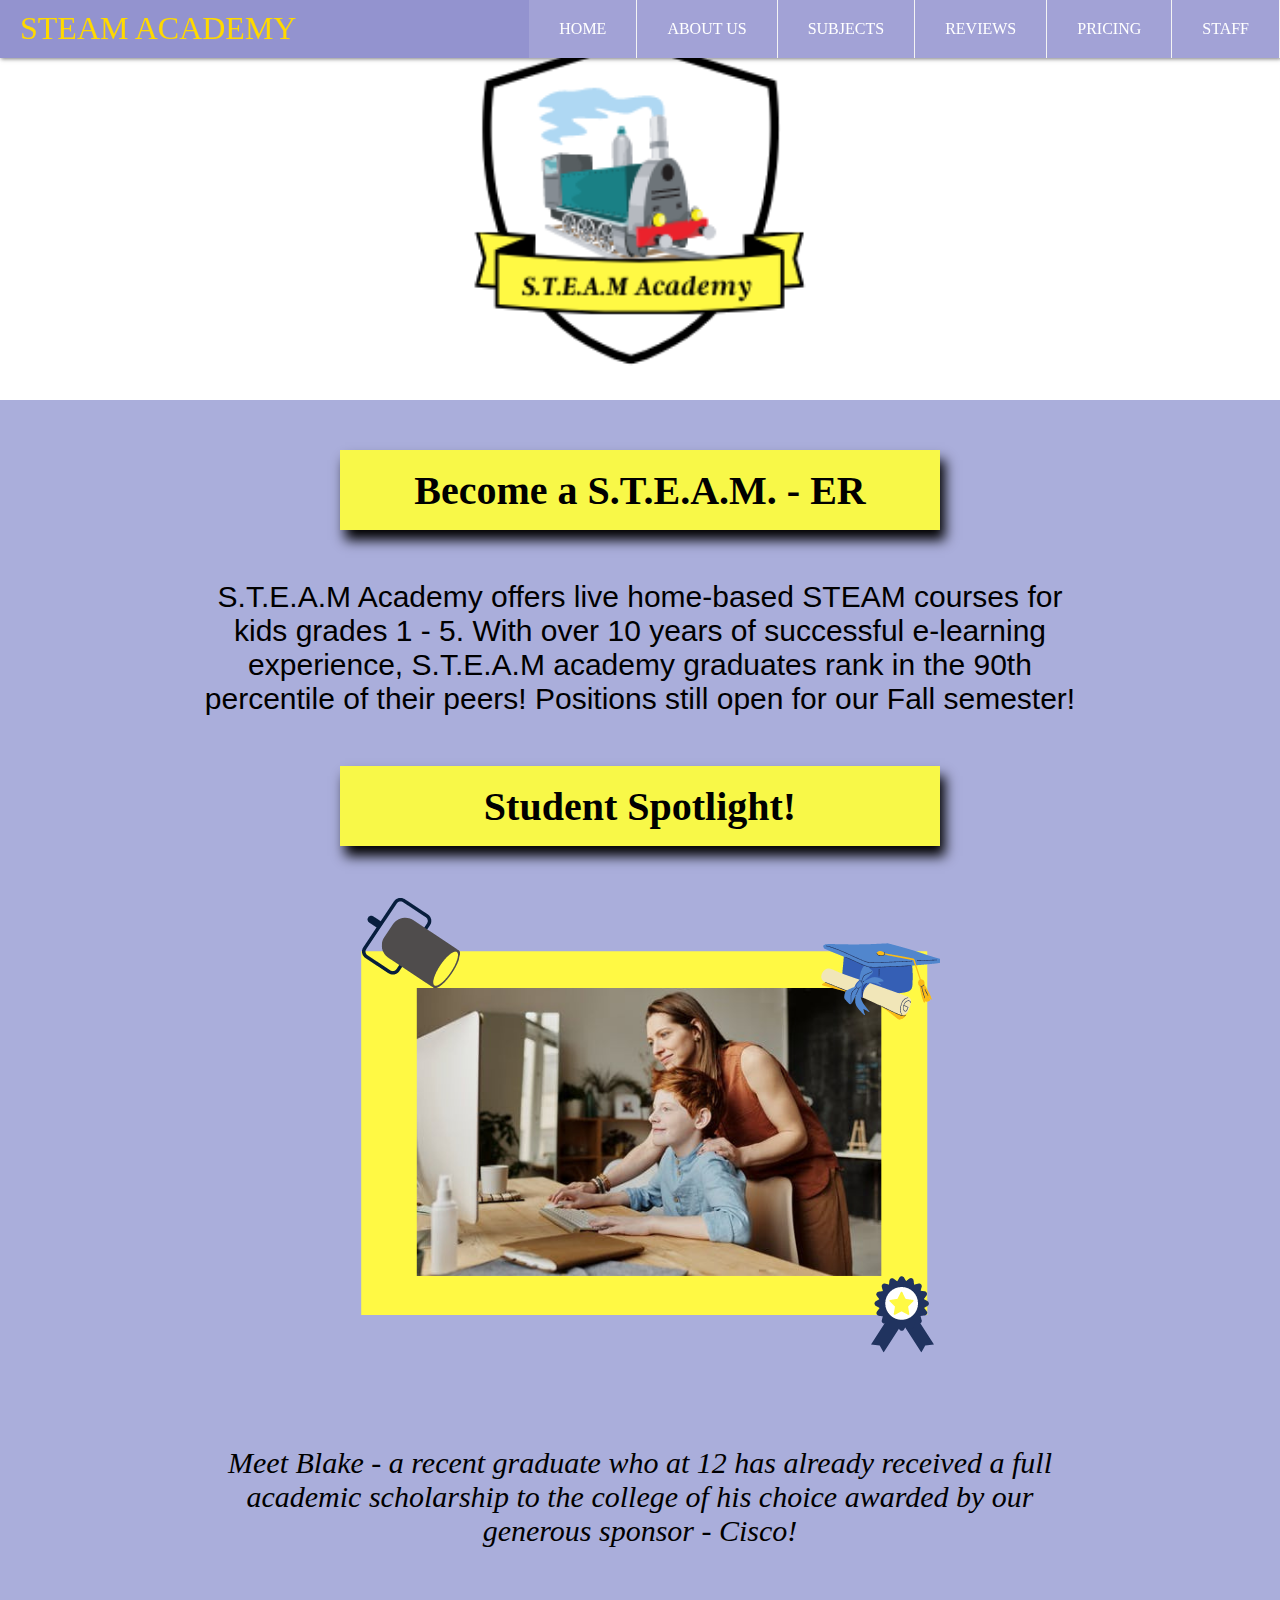
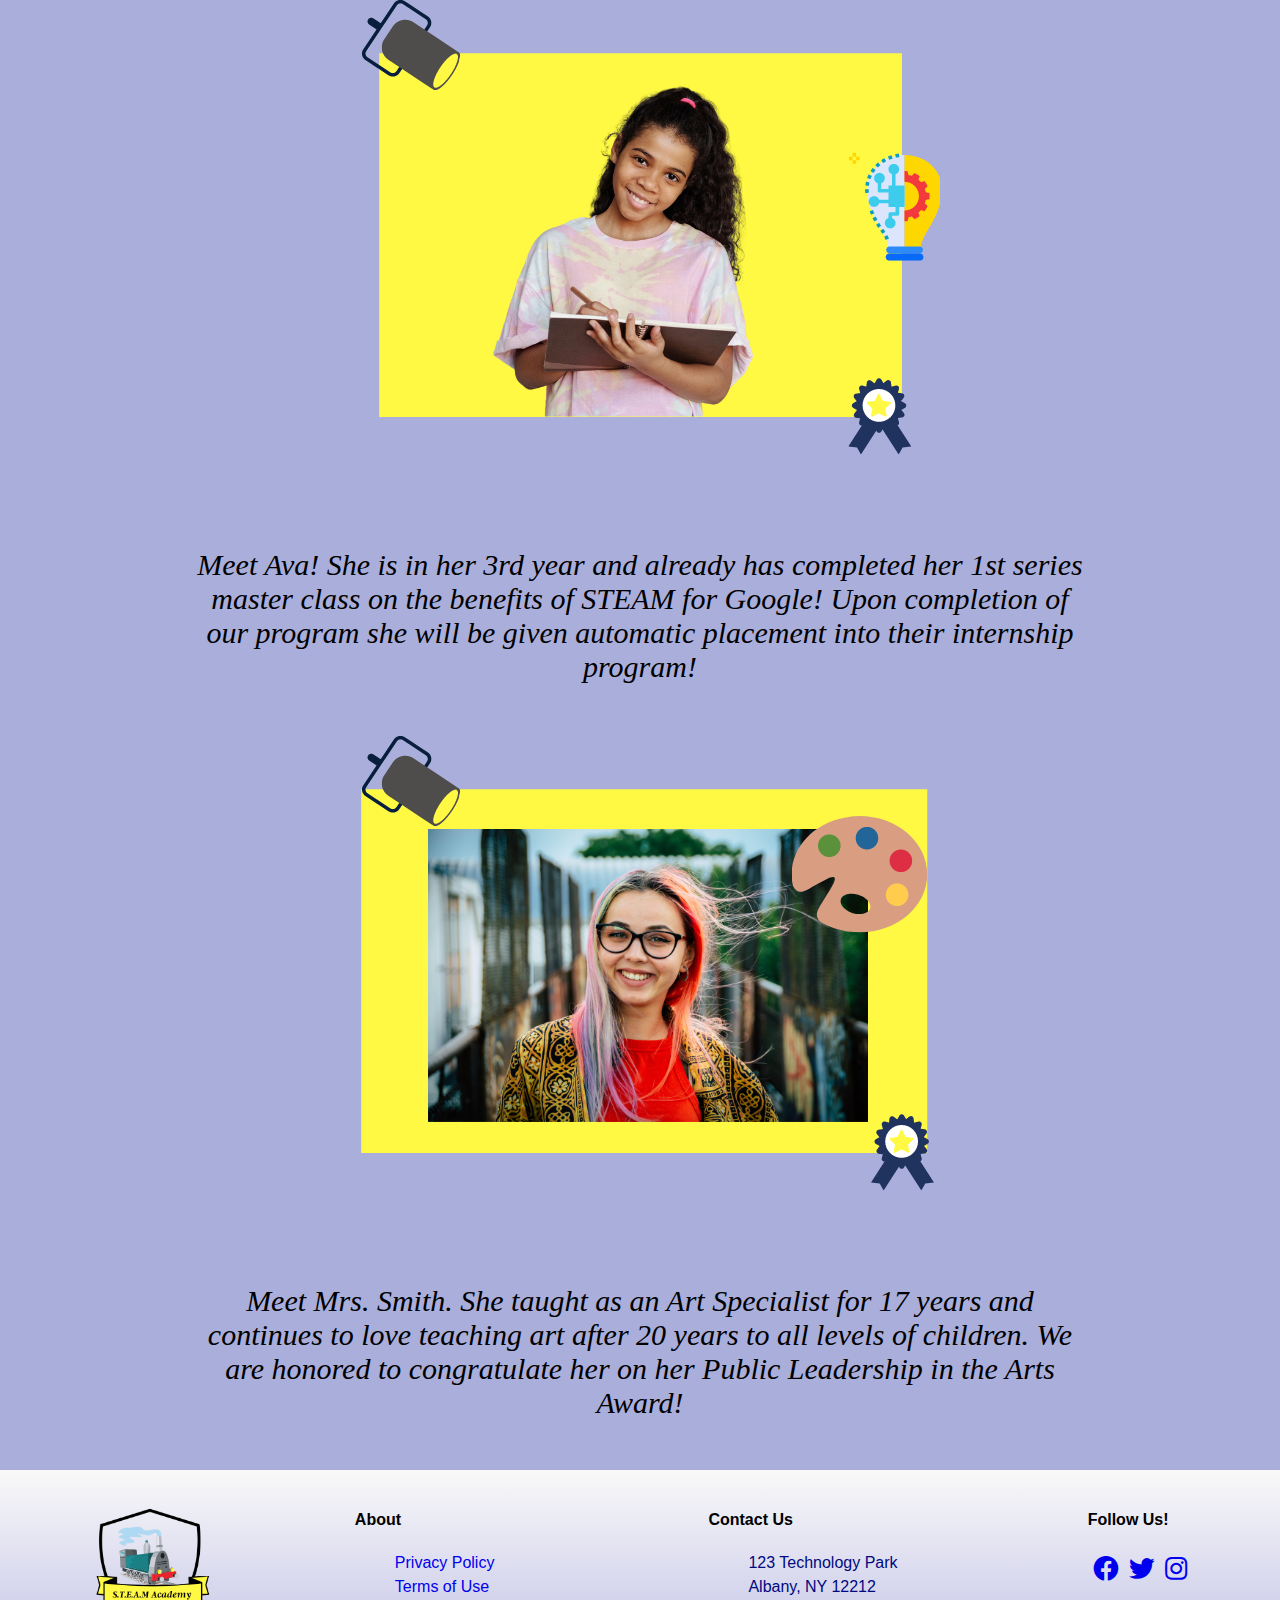
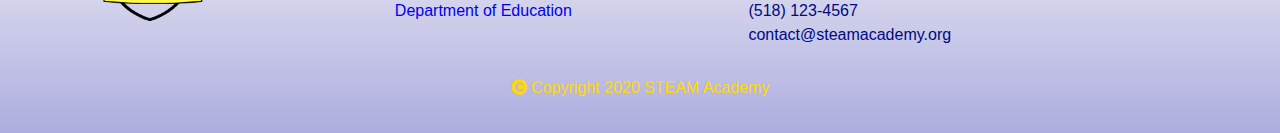
==== index.html @ e2f18126 "Moving Repo" ====
<!DOCTYPE html>
<html lang="en">
  <head>
    <meta charset="UTF-8" />
    <meta name="viewport" content="width=device-width, initial-scale=1.0" />
    <link rel="stylesheet" href="styles.css"/>
    <link rel="stylesheet" href="mobile.css"/>
    <link
      rel="stylesheet"
      href="https://cdnjs.cloudflare.com/ajax/libs/font-awesome/5.14.0/css/all.min.css"
    />
   
    <title>Home</title>
  </head>
  
    <div class="nav">
      <a href="index.html" class="logo">Steam Academy</a>
      
      <input class="menu-btn" type="checkbox" id="menu-btn" />
      <label class="menu-icon" for="menu-btn"><span class="navbars"></span></label>
      <ul class="menu">
          <li><a href="index.html">Home</a></li>
          <li><a href="about.html">About us</a></li>
          <li><a href="subjects.html">Subjects</a></li>
          <li><a href="reviews.html">Reviews</a></li>
          <li><a href="pricing.html">Pricing</a></li>
          <li><a href="staff.html">Staff</a></li>
      </ul>
    </div>



      <header>
        <img
          src="Steam Images/200px Logo Steam Academy (1).png"
          alt="Steam Academy logo"
          height="400px"
        />
      </header>
    </div>

    <div class="section">
      <h4 class="section-heading">Become a S.T.E.A.M. - ER</h4>
    </div>
    <p class="text">
      S.T.E.A.M Academy offers live home-based STEAM courses for kids grades 1 -
      5. With over 10 years of successful e-learning experience, S.T.E.A.M
      academy graduates rank in the 90th percentile of their peers! Positions
      still open for our Fall semester!
    </p>

    <div class="section">
      <h4 class="section-heading">Student Spotlight!</h4>
    </div>
    <div class="introImage">
      <img
        src="Steam Images/Blake.png"
        alt="a steam academy student"
        class="responsive"
      />
    </div>
    <p class="intro">
      <i>
        Meet Blake - a recent graduate who at 12 has already received a full
        academic scholarship to the college of his choice awarded by our
        generous sponsor - Cisco!</i
      >
    </p>
    <div class="introImage">
      <img src="Steam Images/Ava.png" alt="a steam academy student" />
    </div>
    <p class="intro">
      <i
        >Meet Ava! She is in her 3rd year and already has completed her 1st
        series master class on the benefits of STEAM for Google! Upon completion
        of our program she will be given automatic placement into their
        internship program!</i
      >
    </p>
    <div class="introImage">
      <img src="Steam Images/Art Teacher.png" alt="Mrs. Smith art teacher" />
    </div>
    <p class="intro">
      <i
        >Meet Mrs. Smith. She taught as an Art Specialist for 17 years and
        continues to love teaching art after 20 years to all levels of children.
        We are honored to congratulate her on her Public Leadership in the Arts
        Award!</i
      >
    </p>
    <footer>
      <div class="footer-content">
        <div class="footer-img">
          <img
            src="Steam Images/200px Logo Steam Academy (1).png"
            alt="STEAM Academy Logo"
          />
        </div>

        <div class="footer-links">
          <h4>About</h4>
          <ul>
            <li><a href="#">Privacy Policy</a></li>
            <li><a href="#">Terms of Use</a></li>
            <li><a href="#">Department of Education</a></li>
          </ul>
        </div>
        <div class="contact">
          <h4>Contact Us</h4>
          <ul>
            <li>123 Technology Park</li>
            <li>Albany, NY 12212</li>
            <li>(518) 123-4567</li>
            <li>contact@steamacademy.org</li>
          </ul>
        </div>
        <div class="social">
          <h4>Follow Us!</h4>
          <ul>
            <li>
              <a href="#"><i class="fab fa-facebook logo"></i></a>
            </li>
            <li>
              <a href="#"><i class="fab fa-twitter logo"></i></a>
            </li>
            <li>
              <a href="#"><i class="fab fa-instagram logo"></i></a>
            </li>
          </ul>
        </div>
      </div>
      <div class="footer-bottom">
        <p><i class="fas fa-copyright"></i> Copyright 2020 STEAM Academy</p>
      </div>
    </footer>

    <!-- START Smith.ai S.T.E.A.M Academy Chat -->
    <script type="text/javascript">
      (window.SMITH = {}),
        (window.SMITH.smithChatAccount =
          "7688f41d-b19f-44f1-b47f-293d12a1dbd3");
      var script = document.createElement("script");
      (script.async = !0),
        (script.type = "text/javascript"),
        (script.src = "https://app.smith.ai/chat/widget-latest.js"),
        document.getElementsByTagName("HEAD").item(0).appendChild(script);
    </script>
    <!-- END Smith.ai S.T.E.A.M Academy Chat -->
  </body>
</html>
---- styles.css ----
html {
  box-sizing: border-box;
}
*,
*:before,
*:after {
  box-sizing: inherit;
}

body {
  margin: 0;
}

a {
  text-decoration: none;
}

/*nav*/
.nav {
  background-color: rgba(135, 135, 202, 0.9);
  box-shadow: 1px 1px 4px 0 rgba(0, 0, 0, 0.5);
  position: fixed;
  width: 100%;
  z-index: 3;
}

.nav ul {
  margin: 0;
  padding: 0;
  list-style: none;
  overflow: hidden;
  background-color: rgb(162, 162, 214);
  display: flex;
  flex-direction: row;
  align-items: right;
  text-align: right;
}

.nav li a {
  display: block;
  padding: 20px 20px;
  border-right: 1px solid #f4f4f4;
  color: white;
  text-decoration: none;
  text-transform: uppercase;
}

.nav li a:hover,
.nav .menu-btn:hover {
  background-color: #f4f4f4;
  color: rgb(162, 162, 214);
}

.nav .logo {
  display: block;
  float: left;
  font-size: 2em;
  padding: 10px 20px;
  text-decoration: none;
  color: white;
  text-transform: uppercase;
}

/* menu */

.nav .menu {
  clear: both;
  max-height: 0;
  transition: max-height 0.2s ease-out;
}

/* menu icon */

.nav .menu-icon {
  cursor: pointer;

  float: right;
  padding: 28px 15px;
  position: relative;
  user-select: none;
}

.nav .menu-icon .navbars {
  background: white;
  display: block;
  height: 2px;
  position: relative;
  transition: background, 0.3s ease-out;
  width: 18px;
}

.nav .menu-icon .navbars:before,
.nav .menu-icon .navbars:after {
  background: #fff;
  content: "";
  display: block;
  height: 100%;
  position: absolute;
  transition: all 0.2s ease-out;
  width: 100%;
}

.nav .menu-icon .navbars:before {
  top: 5px;
}

.nav .menu-icon .navbars:after {
  top: -5px;
}

/* menu btn */

.nav .menu-btn {
  display: none;
}

.nav .menu-btn:checked ~ .menu {
  max-height: 240px;
}

.nav .menu-btn:checked ~ .menu-icon .navbars {
  background: transparent;
}

.nav .menu-btn:checked ~ .menu-icon .navbars:before {
  transform: rotate(-45deg);
}

.nav .menu-btn:checked ~ .menu-icon .navbars:after {
  transform: rotate(45deg);
}

.nav .menu-btn:checked ~ .menu-icon:not(.steps) .navbars:before,
.nav .menu-btn:checked ~ .menu-icon:not(.steps) .navbars:after {
  top: 0;
}
/*end nav*/
.logoArea {
  width: 10px;
  height: 10px;
  position: absolute;
}
header {
  padding: 10px;
  height: 400px;
  width: 100%;
  align-items: center;
  display: flex;
  flex-direction: column;
  background-color: white;
}
.headerText {
  position: relative;
}

.section {
  font-size: 40px;
  border: 1px black;
  box-shadow: 5px 10px 12px black;
  background-color: rgb(248, 248, 72);
  height: 80px;
  width: 600px;
  align-items: center;
  display: flex;
  justify-content: center;
  margin: 50px;
}

.section,
h4 {
  margin-left: auto;
  margin-right: auto;
}
.text {
  font-size: 30px;
  font-family: Arial, Helvetica, sans-serif;
  text-align: center;
  align-items: center;
  display: flex;
  justify-content: center;
  width: auto;
}
p.text {
  display: block;
  margin-left: auto;
  margin-right: auto;
  width: 70%;
}

#courses-ss {
  display: flex;
  flex-direction: row;
  flex-wrap: wrap;
  align-items: flex-start;
  justify-content: center;
}
.subject-ss {
  clear: left;
  display: flex;
  flex-flow: column;
  justify-content: space-around;
  padding: 5px;
  margin: 5px;
  width: auto;
  float: left;
}
.subject-ss img {
  width: 100px;
  height: 100px;
  padding-left: 20px;
}
.logo {
  padding: 5px;
  font-size: 1.6em;
}
.logo:hover {
  color: #ffd900;
  cursor: pointer;
}
.social ul {
  margin: 0;
  padding: 0;
  list-style: none;
  display: flex;
}
.social ul a {
  text-decoration: none;
}
footer {
  background: linear-gradient(to bottom, #f9f9f9, rgb(173, 173, 224));
  padding: 20px;
}
.footer-links a:hover {
  color: #ffd900;
  cursor: pointer;
}
.footer-content {
  display: flex;
  flex-flow: row wrap;
  justify-content: space-around;
  font-family: "Syne", sans-serif;
}
.footer-content li {
  line-height: 1.5em;
  list-style: none;
}
.footer-img img {
  width: 130px;
  padding-top: 10px;
}
.contact ul li {
  color: #000980;
  list-style: none;
}
.footer-bottom {
  font-family: "Syne", sans-serif;
  text-align: center;
  color: #ffd900;
}

.icon {
  margin: 5px;
  padding: 5px;
  font-size: 1.6em;
  color: rgb(173, 173, 224);
}
.icon:hover {
  color: white;
}
.student {
  margin: 0px;
  padding: 0;
  align-items: center;
  align-content: center;
  justify-content: center;
}
.intro {
  font-size: 30px;
  text-align: center;
  align-items: center;
  display: flex;
  margin: 50px;
  justify-content: center;
}
p.intro {
  display: flex;
  flex-direction: column;
  margin-left: auto;
  margin-right: auto;
  width: 70%;
}
.introImage {
  text-align: center;
  align-items: center;
  display: flex;
  justify-content: center;
  background-image: url(./Steam\ Images/Background.png);
  background-size: 100%;
  background-attachment: fixed;
  background-position: center;
  height: 500px;
  width: 100%;
}
.responsive {
  max-width: 100%;
  height: auto;
}
.container {
  font-size: 30px;
  display: flex;
  flex-direction: row;
  background-image: url(./Steam\ Images/background2.png);
  background-size: 100%;
  height: 300px;
  background-attachment: fixed;
  background-position: center;
}

.container p {
  flex: 1 0 70%;
  padding: 10px 40px 12px 14px;
  text-align: center;
  margin: auto;
}

.container aside {
  flex: 0 1 30%;
}

.container2 {
  font-size: 30px;
  display: flex;
  flex-direction: row;
}

.imageclass {
  float: left;
  text-align: center;
  width: 200px;
  height: 200px;
}
.clear {
  margin: 50px;
  width: auto;
  clear: both;
  text-align: center;
}

.wrapper {
  margin: 0 auto;
  max-width: 1200px;
  float: none;
}
.media {
  display: flex;
  flex-wrap: wrap;
  flex-direction: row;
  padding: 60px 20px 0 20px;
}
.column {
  flex: 1 0 30%;
  padding: 0 20px;
}

.card {
  position: relative;
  background: white;
  box-shadow: 0 10px 16px 0px rgb(19, 8, 8);
  border-radius: 4px;
  padding: 20px 40px 70px 40px;
  height: 80%;
  text-align: center;
  font-size: 30px;
}
.stars {
  max-width: 120px;
  left: 50%;
  position: absolute;
  bottom: -38px;
  transform: translate(-50%);
}

.card p {
  margin: 0;
}

h3 {
  font-size: 28px;
  display: flex;
  flex-direction: column;
  margin-left: auto;
  margin-right: auto;
  width: 70%;
  text-align: center;
}
.card2 {
  position: relative;
  background: white;
  box-shadow: 0 10px 16px 0px rgb(19, 8, 8);
  border-radius: 4px;
  padding: 20px 40px 70px 40px;
  height: 90%;
  text-align: center;
  font-size: 30px;
}
.card2 p {
  margin: 0;
}
.calendar {
  display: block;
  text-align: center;
}
.containerV {
  position: relative;
  width: 100%;
  overflow: hidden;
  padding-top: 56.25%;
}

.responsive-video {
  position: absolute;
  top: 0;
  left: 0;
  bottom: 0;
  right: 0;
  width: 100%;
  height: 100%;
  border: none;
}
.Q {
  text-align: center;
  align-items: center;
  justify-content: center;
  background-image: url(./Steam\ Images/Background2.png);
  background-size: 100%;
  background-attachment: fixed;
  background-position: center;
  width: 100%;
}
.logo {
  padding: 5px;
  font-size: 1.6em;
}
.logo:hover {
  color: #ffd900;
  cursor: pointer;
}

/* STAFF CONTENT*/
.staff {
  display: flex;
  justify-content: center;
  flex-wrap: wrap;
  width: auto;
  text-align: center;
}

.staff .staff_member {
  background: #fff;
  margin: 5px;
  margin-bottom: 45px;
  width: 300px;
  padding: 20px;
  line-height: 20px;
  color: #8e8b8b;
  position: relative;
}

.staff .staff_member h3 {
  color: rgb(156, 192, 246);
  font-size: 26px;
  margin-top: 50px;
}

.staff .staff_member p.role {
  color: #ccc;
  margin: 12px 0;
  font-size: 12px;
  text-transform: uppercase;
}

.staff .staff_member .team_img {
  position: absolute;
  top: -50px;
  left: 50%;
  transform: translateX(-50%);
  width: 100px;
  height: 100px;
  border-radius: 50%;
  background: #fff;
}

.staff .staff_member .team_img img {
  width: 100px;
  height: 100px;
  padding: 5px;
}
/* LINK CONTENT-STAFF PAGE*/
.news-content {
  background-image: url(Steam\ Images/background3.png);
  display: flex;
  flex-flow: row wrap;
  padding: 5% 0;

  transition: all 200ms ease-in-out;
}
.news:hover {
  color: rgba(20, 74, 155);
  opacity: 0.5;
  transition: 0s;
}
.news {
  background-color: white;
  color: #8e8b8b;
  flex: 1;
  padding: 1%;
  text-align: center;
}
---- mobile.css ----
@media screen and (min-width: 280px) {
  body {
    background-color: rgb(170, 174, 219);
  }
  nav ul {
    flex-direction: row;
  }
}
@media (min-width: 850px) {
  .nav li {
    float: left;
  }
  .nav li a {
    padding: 20px 30px;
  }
  .nav .menu {
    clear: none;
    float: right;
    max-height: none;
  }
  .nav .menu-icon {
    display: none;
  }
}
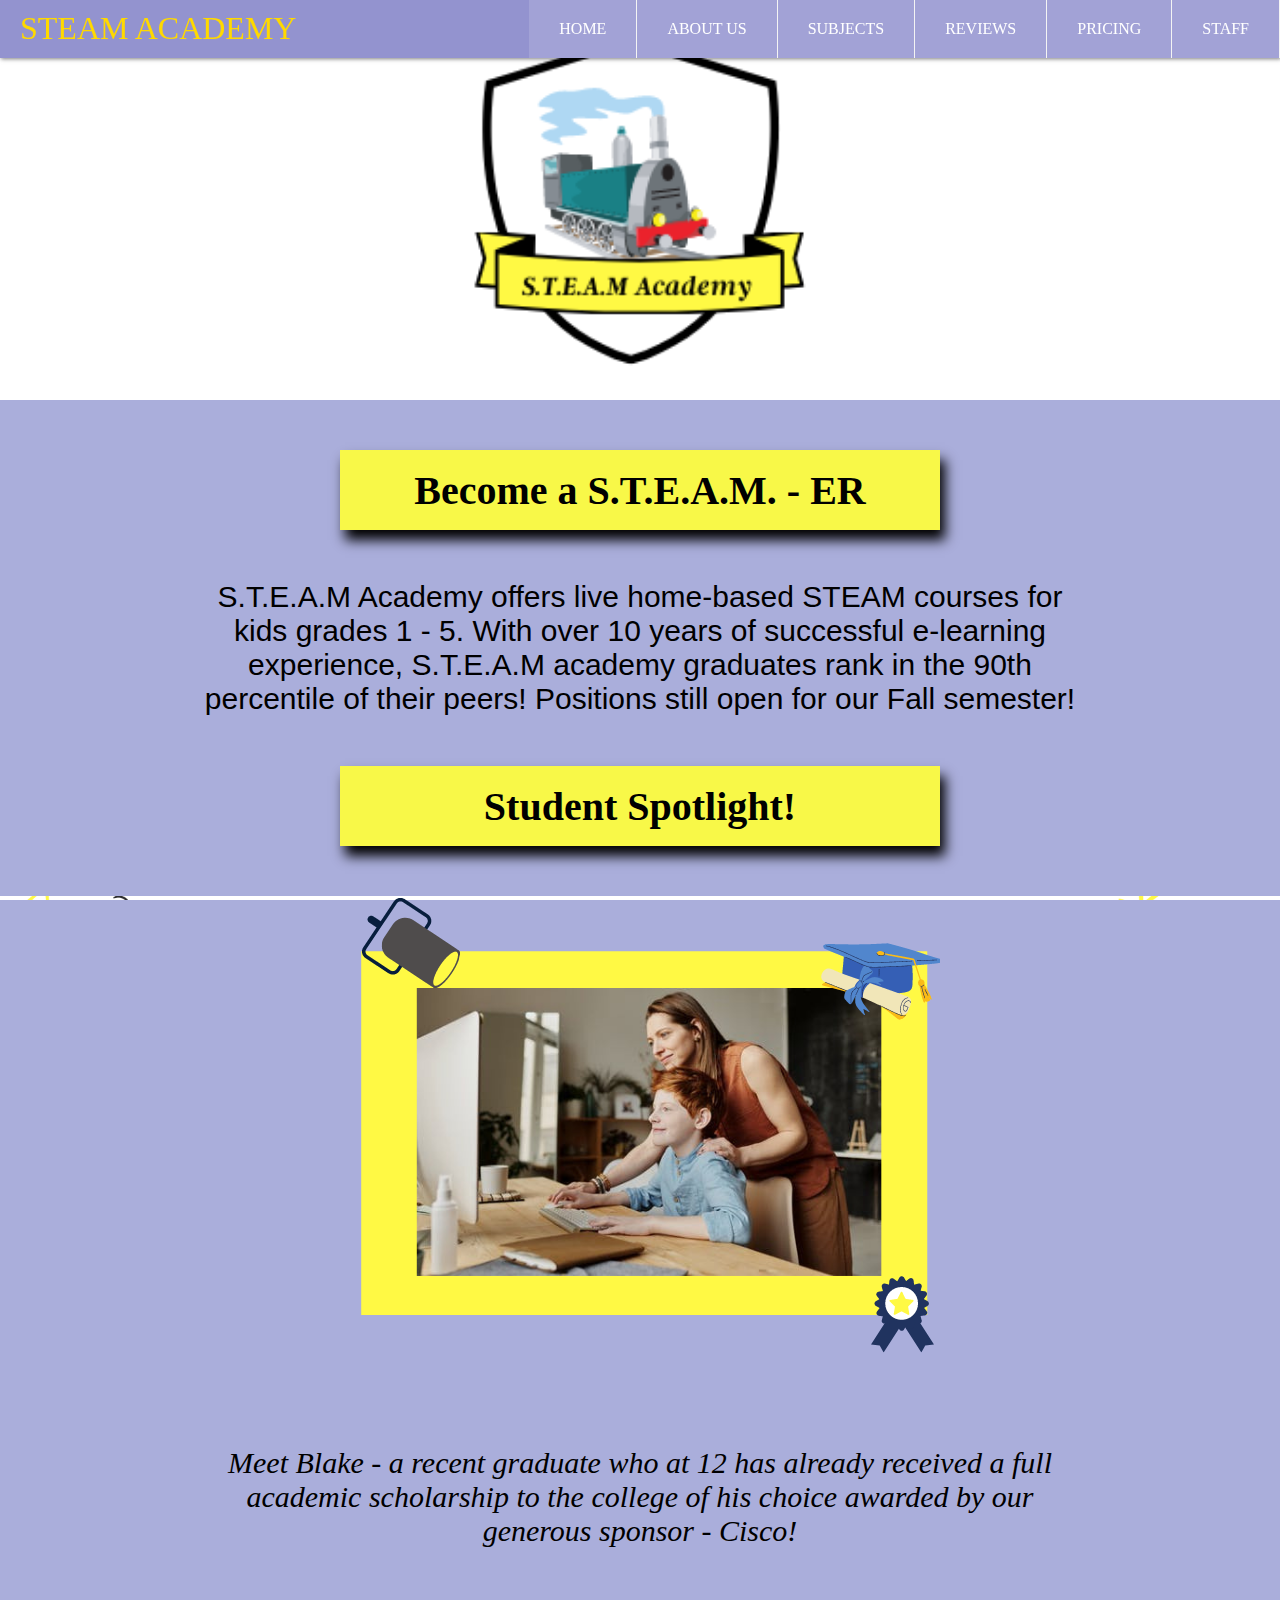
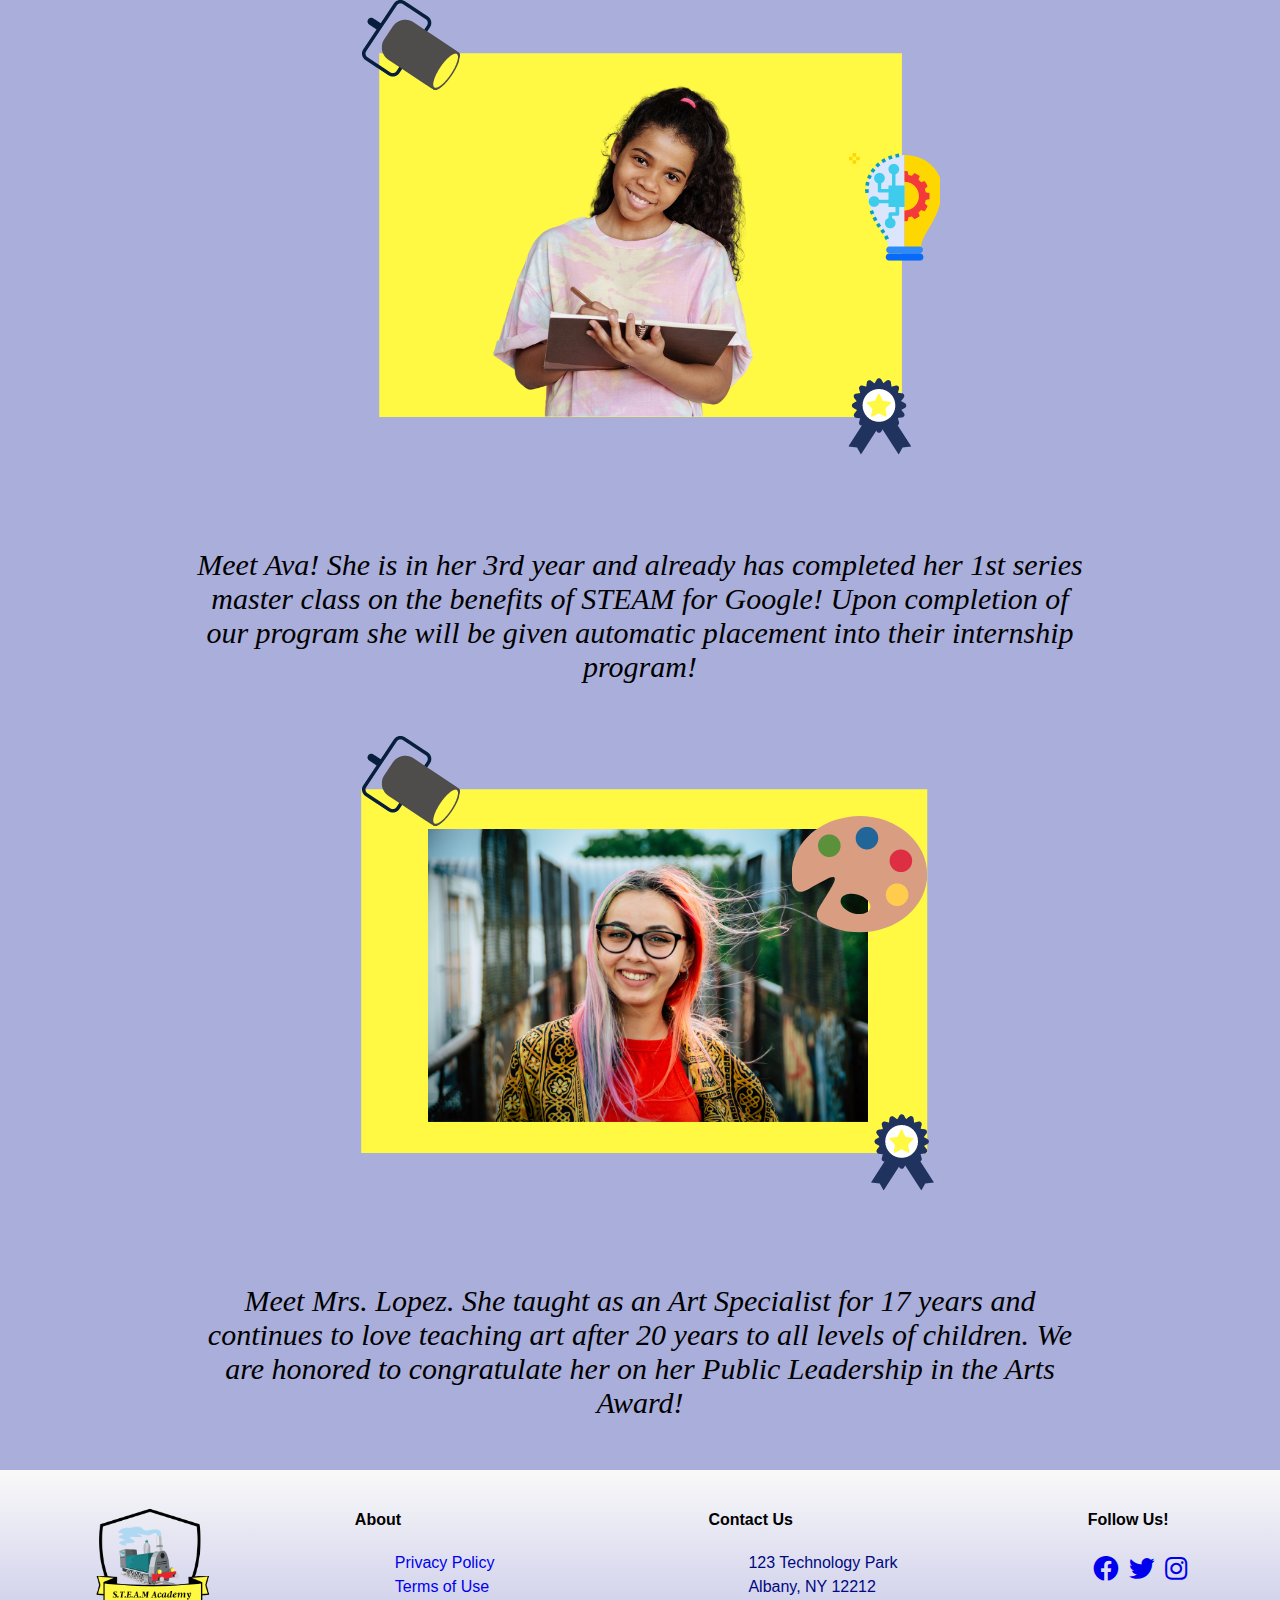
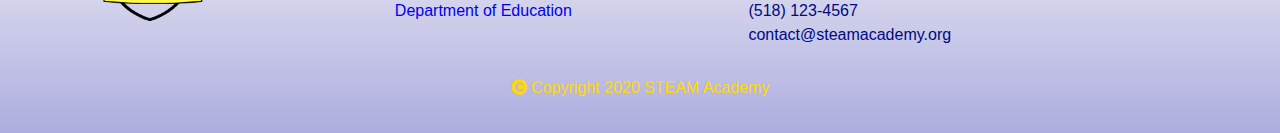
==== commit af5f0c82: "Update index.html" ====
--- a/index.html
+++ b/index.html
@@ -82,7 +82,7 @@
     </div>
     <p class="intro">
       <i
-        >Meet Mrs. Smith. She taught as an Art Specialist for 17 years and
+        >Meet Mrs. Lopez. She taught as an Art Specialist for 17 years and
         continues to love teaching art after 20 years to all levels of children.
         We are honored to congratulate her on her Public Leadership in the Arts
         Award!</i
--- a/styles.css
+++ b/styles.css
@@ -294,7 +294,7 @@
   align-items: center;
   display: flex;
   justify-content: center;
-  background-image: url(./Steam\ Images/Background.png);
+  background-image: url(./Steam\ Images/background.png);
   background-size: 100%;
   background-attachment: fixed;
   background-position: center;
@@ -431,7 +431,7 @@
   text-align: center;
   align-items: center;
   justify-content: center;
-  background-image: url(./Steam\ Images/Background2.png);
+  background-image: url(./Steam\ Images/background2.png);
   background-size: 100%;
   background-attachment: fixed;
   background-position: center;
